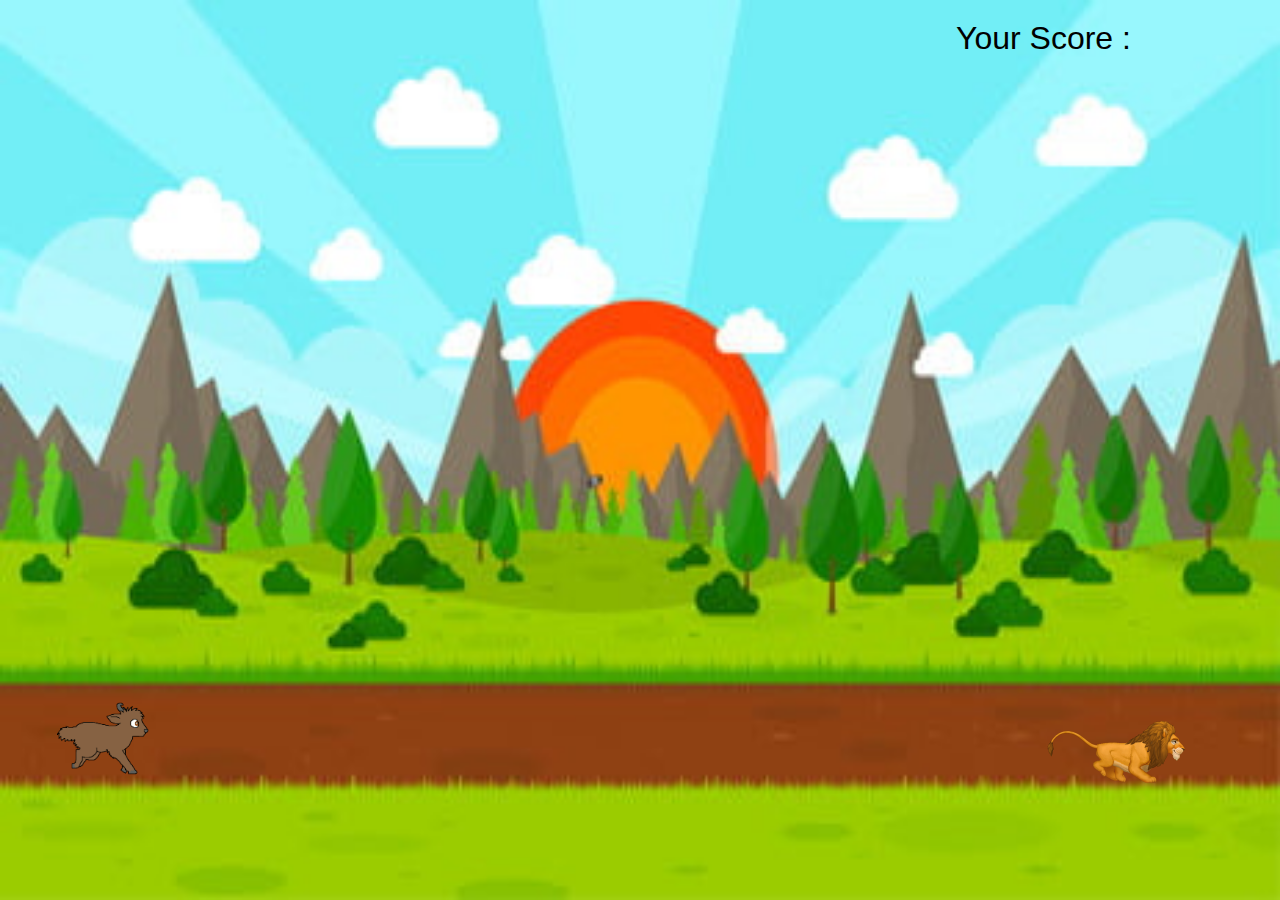
==== proj7-firstJumpingGame/index.html @ e42e3010 "Jumping game project || first game" ====
<!DOCTYPE html>
<html lang="en">
<head>
    <meta charset="UTF-8">
    <meta name="viewport" content="width=device-width, initial-scale=1.0">
    <!-- CSS -->
    <link rel="stylesheet" href="style.css">
    <title>Sahil Game</title>
</head>
<body>
    <div class="container">
        <div class="gameOver">Game Over</div>
        <div class="score">Your Score : </div>
        <div id="yourPlayer"></div>
        <div id="opponent" class="opponentAni"></div>
    </div>
    <!-- JavaScript -->
    <script src="script.js"></script>
</body>
</html>
---- proj7-firstJumpingGame/style.css ----
*{
    padding: 0px;
    margin: 0px;
    box-sizing: border-box;
}
body{
    font-family: sans-serif;
    width: 100%;
    height: 100%;
    overflow: hidden;
}
.container{
    background-image: url(content/bg.jpg);
    background-repeat: no-repeat;
    background-size: 100vw 100vh;
    width: 100vw;
    height: 100vh;
}
#yourPlayer{
    background-image: url(content/goat2.gif);
    background-size: cover;
    width: 149px;
    height: 113px;
    position: absolute;
    bottom: 117px;
    left: 20px;
}
#opponent{
    background-image: url(content/loin.gif);
    width: 150px;
    height: 85px;
    position: absolute;
    bottom: 114px;
    right: 90px;
    background-size: cover;
}
.gameOver{
    position: absolute;
    right: 8.5em;
    top: 45px;
    font-size: 68px;
    border: 2px solid;
    width: 5.5em;
    padding: 5px;
    text-align: center;
    border-radius: 10px;
    visibility: hidden;
}
.score{
    position: absolute;
    font-size: 32px;
    width: 5.5em;
    right: 20px;
    top: 20px;
    margin-right: 4em;
}

.goatAni{
    animation: goatAni 0.4s linear;
} 
 @keyframes goatAni{
    0%{bottom: 117px;}
    50%{bottom: 400px;}
    100%{bottom: 117px;}
}
.opponentAni{
    animation: opponentAni .8s linear infinite;
}
@keyframes opponentAni{
    0%{
        left: 100vw;
    }
    100%{
        left: -10vw;
    }
}

/* 29 minutes */
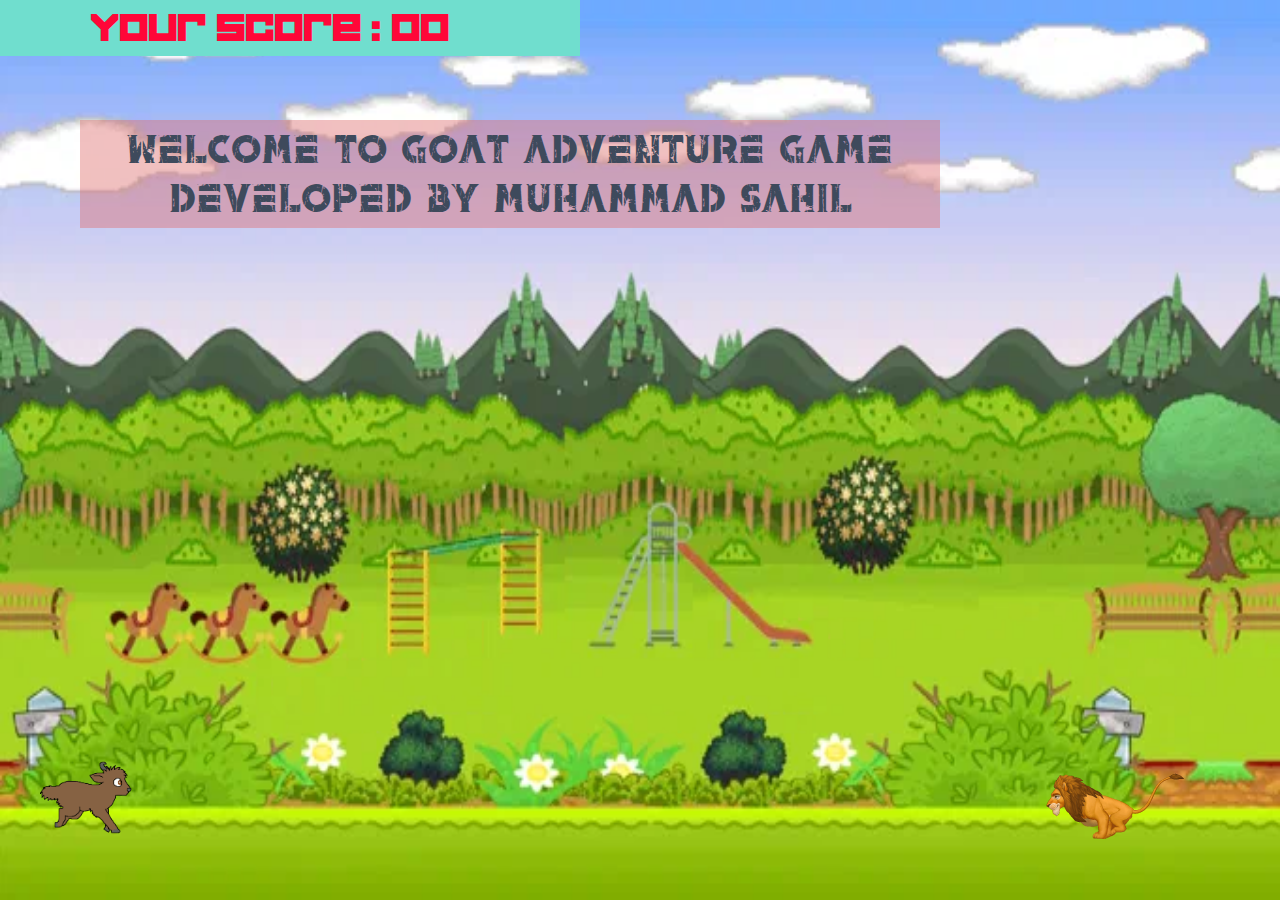
==== commit 8bd28fa4: "myFirstJumpingGame" ====
--- a/proj7-firstJumpingGame/index.html
+++ b/proj7-firstJumpingGame/index.html
@@ -5,12 +5,17 @@
     <meta name="viewport" content="width=device-width, initial-scale=1.0">
     <!-- CSS -->
     <link rel="stylesheet" href="style.css">
+
     <title>Sahil Game</title>
 </head>
 <body>
     <div class="container">
-        <div class="gameOver">Game Over</div>
-        <div class="score">Your Score : </div>
+        <div class="welcome">Welcome to Goat Adventure game <br>
+        Developed By MUHAMMAD SAHIL</div>
+        <div class="gameOver">Game Over
+            <br><span class="reload">Reload to restart</span>
+        </div>
+        <div class="score">Your Score : 00</div>
         <div id="yourPlayer"></div>
         <div id="opponent" class="opponentAni"></div>
     </div>
--- a/proj7-firstJumpingGame/style.css
+++ b/proj7-firstJumpingGame/style.css
@@ -1,78 +1,142 @@
-*{
+* {
     padding: 0px;
     margin: 0px;
     box-sizing: border-box;
 }
-body{
+
+body {
     font-family: sans-serif;
     width: 100%;
     height: 100%;
     overflow: hidden;
 }
-.container{
-    background-image: url(content/bg.jpg);
+
+.container {
+    background-image: url(content/bg.gif);
     background-repeat: no-repeat;
     background-size: 100vw 100vh;
     width: 100vw;
     height: 100vh;
 }
-#yourPlayer{
+
+#yourPlayer {
     background-image: url(content/goat2.gif);
     background-size: cover;
     width: 149px;
     height: 113px;
     position: absolute;
-    bottom: 117px;
-    left: 20px;
+    bottom: 58px;
+    left: 3px;
 }
-#opponent{
+
+#opponent {
     background-image: url(content/loin.gif);
+    transform: scaleX(-1);
     width: 150px;
     height: 85px;
     position: absolute;
-    bottom: 114px;
+    bottom: 58px;
     right: 90px;
     background-size: cover;
 }
-.gameOver{
+
+.welcome {
+    font-family: gameFont5;
+    background-color: #de707070;
+    color: #3e4a5c;
     position: absolute;
     right: 8.5em;
-    top: 45px;
-    font-size: 68px;
-    border: 2px solid;
-    width: 5.5em;
+    top: 3em;
+    font-size: 2.5em;
+    width: 21.5em;
     padding: 5px;
     text-align: center;
-    border-radius: 10px;
+}
+
+.gameOver {
+    font-family: gameFont4;
+    position: absolute;
+    right: 8em;
+    top: 2em;
+    font-size: 68px;
+    width: 7.5em;
+    padding: 5px;
+    background-color: #de707070;
+    color: red;
+    text-align: center;
     visibility: hidden;
 }
-.score{
-    position: absolute;
-    font-size: 32px;
-    width: 5.5em;
-    right: 20px;
-    top: 20px;
-    margin-right: 4em;
+
+.reload {
+    font-size: .6em;
 }
 
-.goatAni{
+.score {
+    font-family: gameFont2;
+    background-color: #70dece;
+    color: #ff0738;
+    position: relative;
+    right: 1em;
+    top: 0;
+    font-size: 2.5em;
+    width: 15.5em;
+    padding: 5px;
+    text-align: center;
+}
+
+.goatAni {
     animation: goatAni 0.4s linear;
-} 
- @keyframes goatAni{
-    0%{bottom: 117px;}
-    50%{bottom: 400px;}
-    100%{bottom: 117px;}
 }
-.opponentAni{
-    animation: opponentAni .8s linear infinite;
+
+@keyframes goatAni {
+    0% {
+        bottom: 117px;
+    }
+
+    50% {
+        bottom: 400px;
+    }
+
+    100% {
+        bottom: 117px;
+    }
 }
-@keyframes opponentAni{
-    0%{
+
+.opponentAni {
+    animation: opponentAni 4s linear infinite;
+}
+
+@keyframes opponentAni {
+    0% {
         left: 100vw;
     }
-    100%{
+
+    100% {
         left: -10vw;
     }
 }
 
-/* 29 minutes */+@font-face {
+    font-family: gameFont1;
+    src: url(font/CorporationGames-BgGB.ttf);
+}
+
+@font-face {
+    font-family: gameFont2;
+    src: url(font/CorporationGamesStraight-8KeM.ttf);
+}
+
+@font-face {
+    font-family: gameFont3;
+    src: url(font/AerologicaRegular-K7day.ttf);
+}
+
+@font-face {
+    font-family: gameFont4;
+    src: url(font/WarEliteDemo-vmopy.ttf);
+}
+
+@font-face {
+    font-family: gameFont5;
+    src: url(font/WarEliteGrungeDemo-lg2J5.ttf);
+}